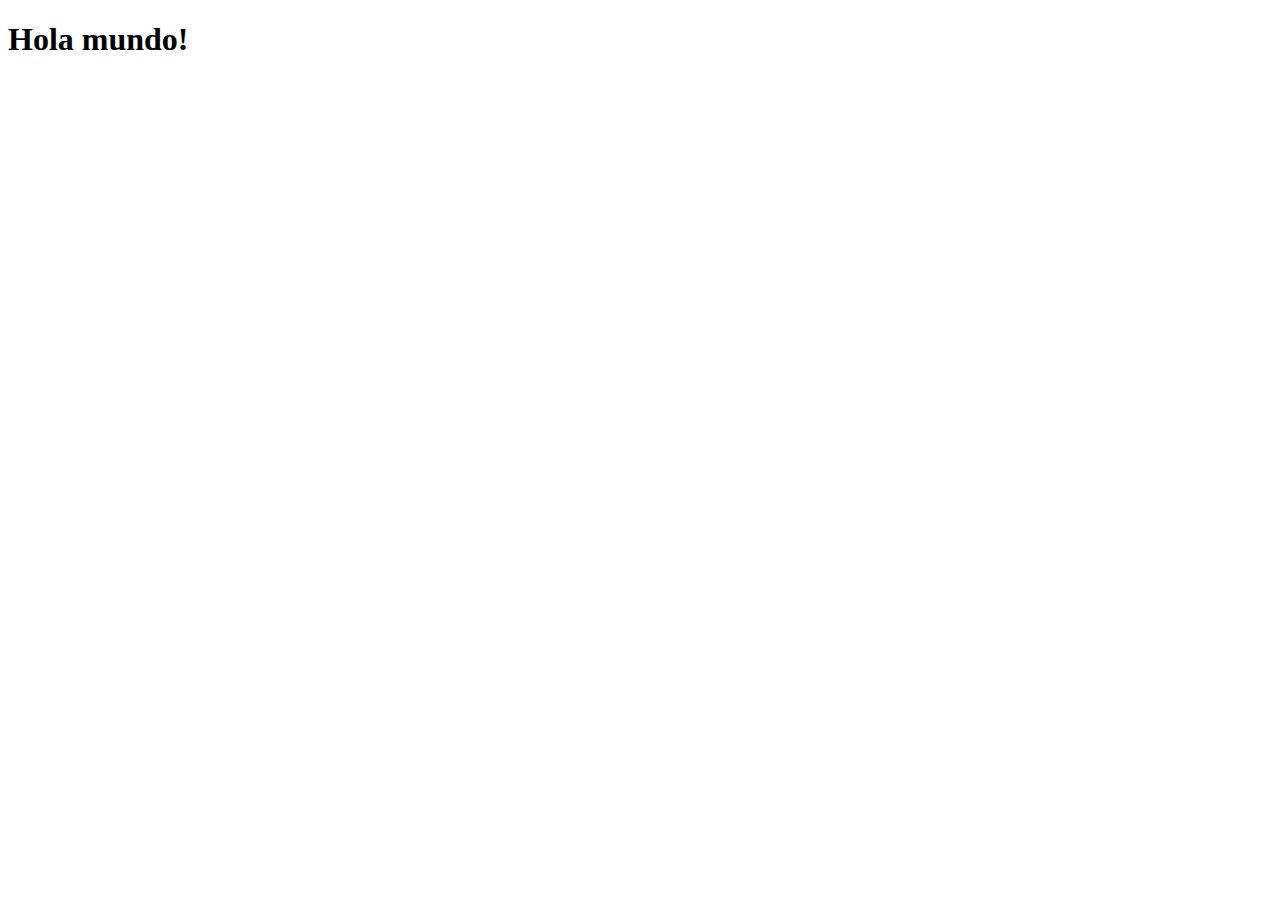
==== index.html @ 703511be "First commit" ====
<!DOCTYPE html>
<html lang="en">
<head>
    <meta charset="UTF-8">
    <meta http-equiv="X-UA-Compatible" content="IE=edge">
    <meta name="viewport" content="width=device-width, initial-scale=1.0">
    <title>GIT</title>
</head>
<body>
    <h1>Hola mundo!</h1>
    
</body>
</html>
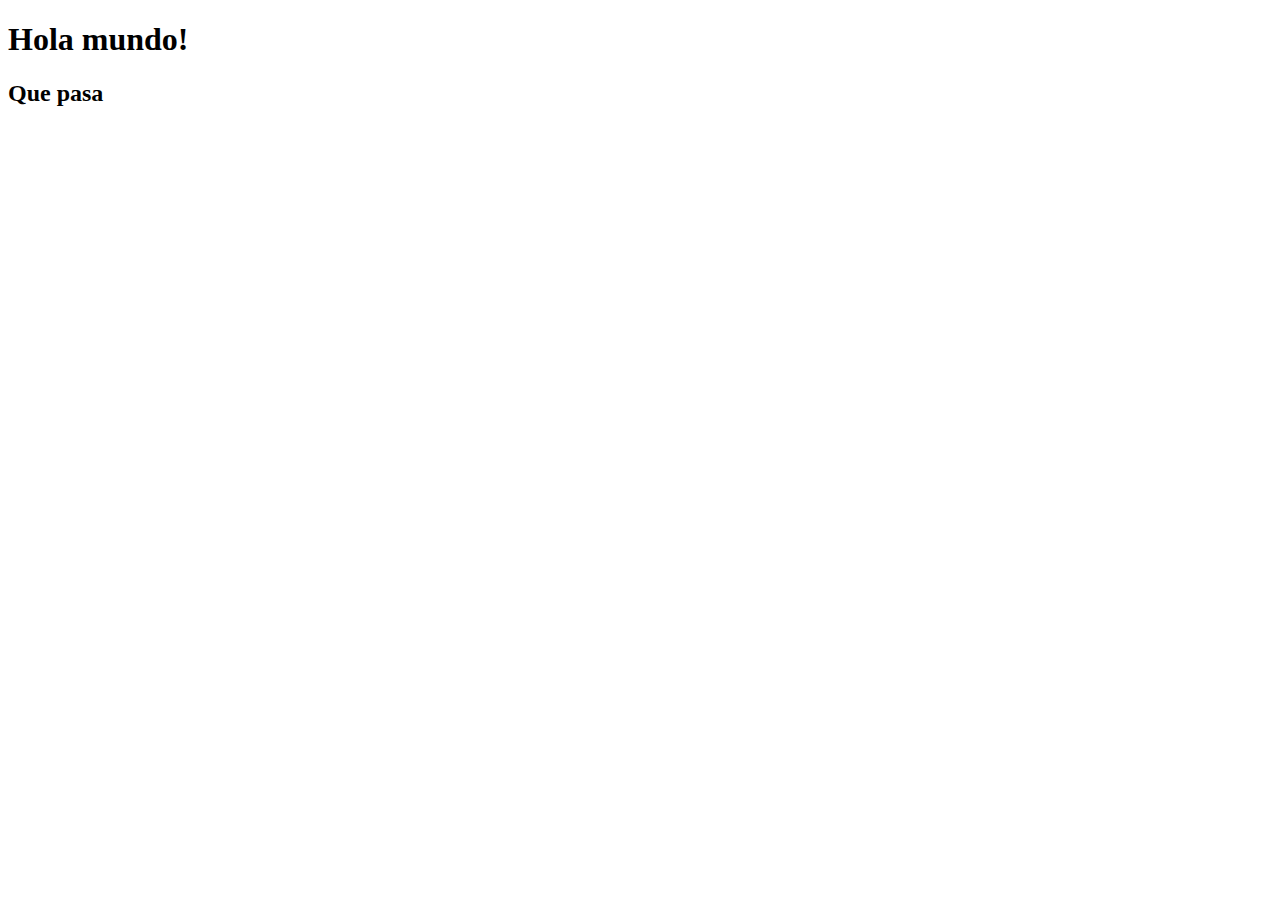
==== commit 267e7d15: "Se agrega etiqueta main y h2" ====
--- a/index.html
+++ b/index.html
@@ -8,6 +8,9 @@
 </head>
 <body>
     <h1>Hola mundo!</h1>
+    <main>
+        <h2>Que pasa</h2>
+    </main>
     
 </body>
 </html>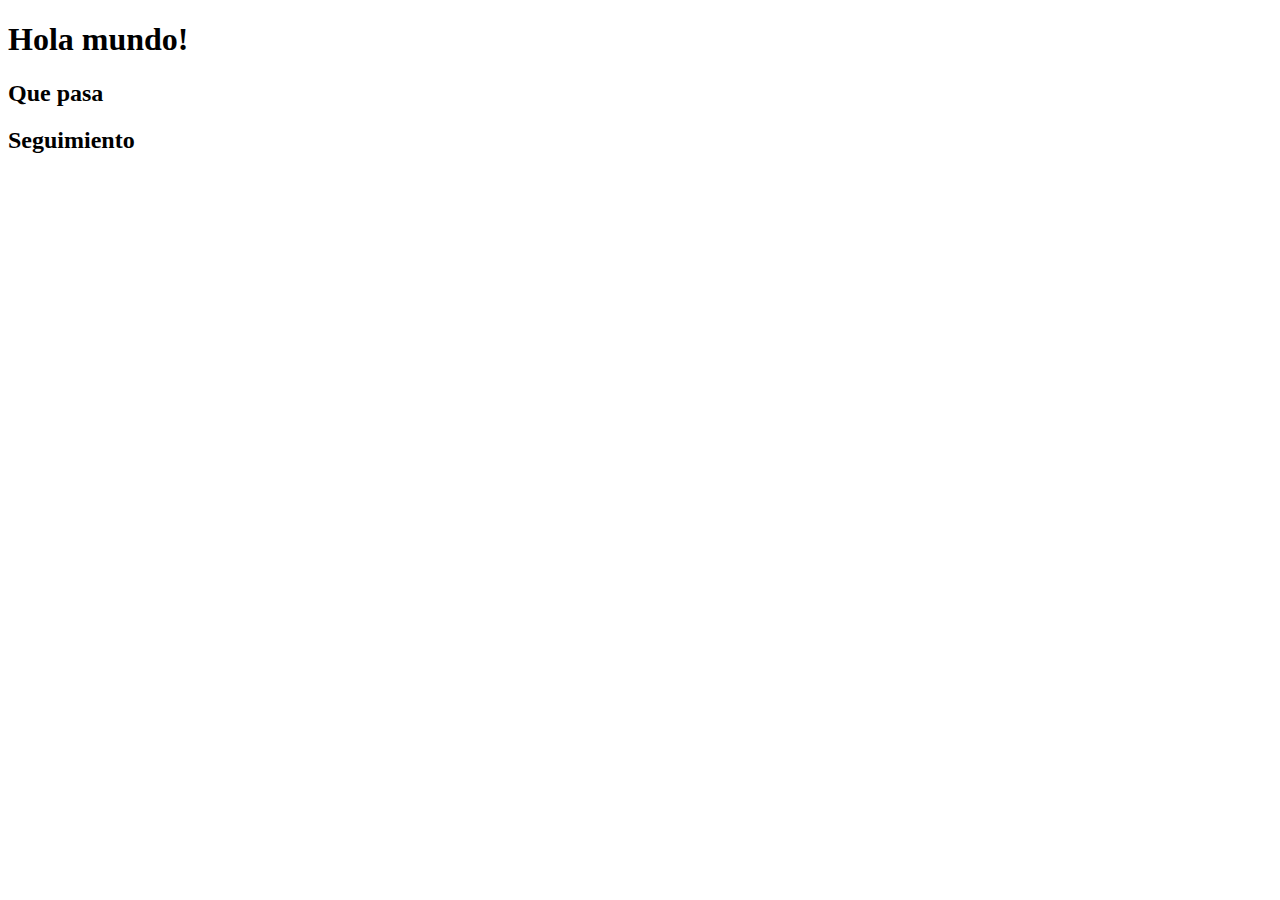
==== commit 9d6f6649: "nueva version" ====
--- a/index.html
+++ b/index.html
@@ -11,6 +11,9 @@
     <main>
         <h2>Que pasa</h2>
     </main>
-    
+    <div>
+
+        <h2>Seguimiento</h2>
+    </div>
 </body>
 </html>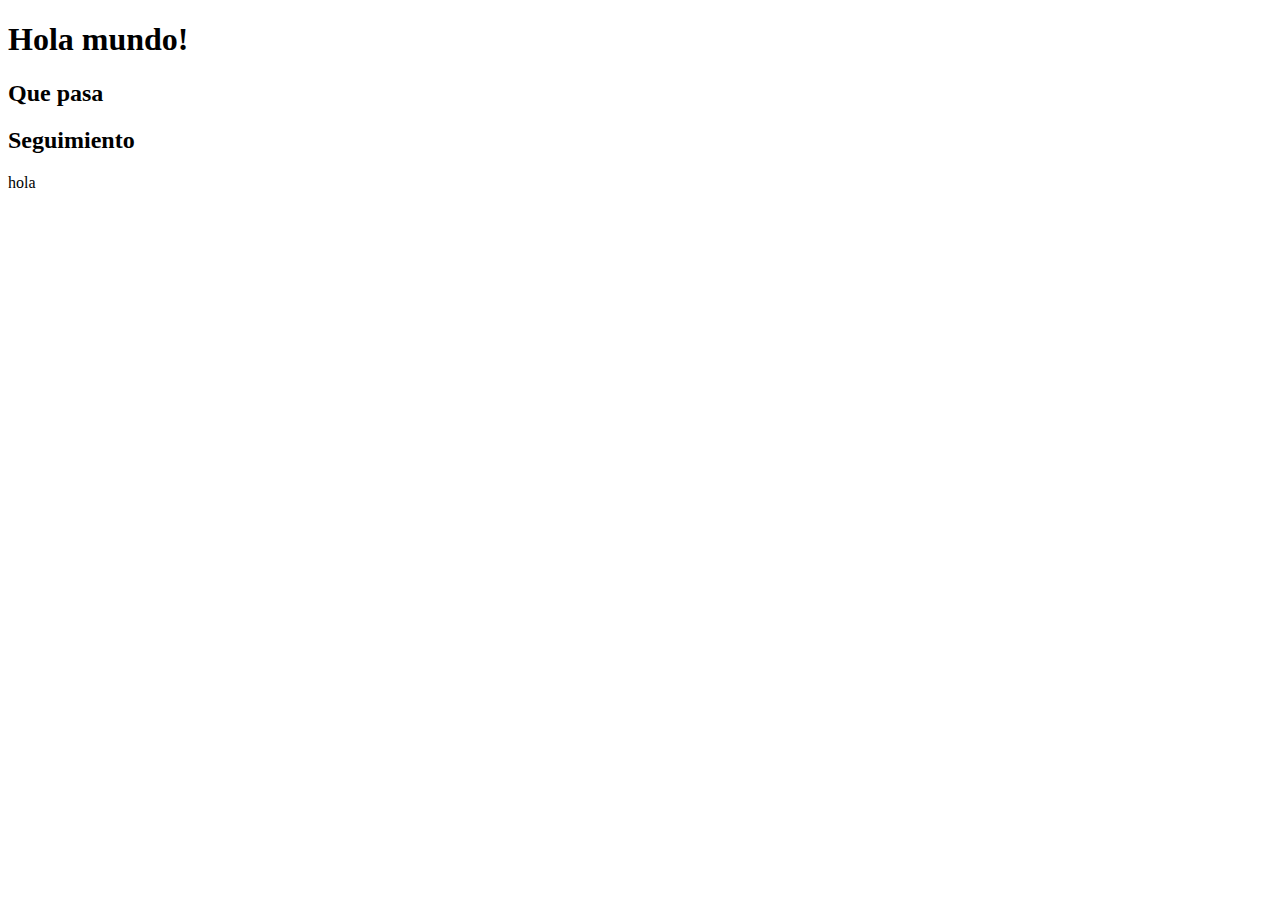
==== commit 0a7dc9de: "agregando a" ====
--- a/index.html
+++ b/index.html
@@ -15,5 +15,6 @@
 
         <h2>Seguimiento</h2>
     </div>
+    <a>hola</a>
 </body>
 </html>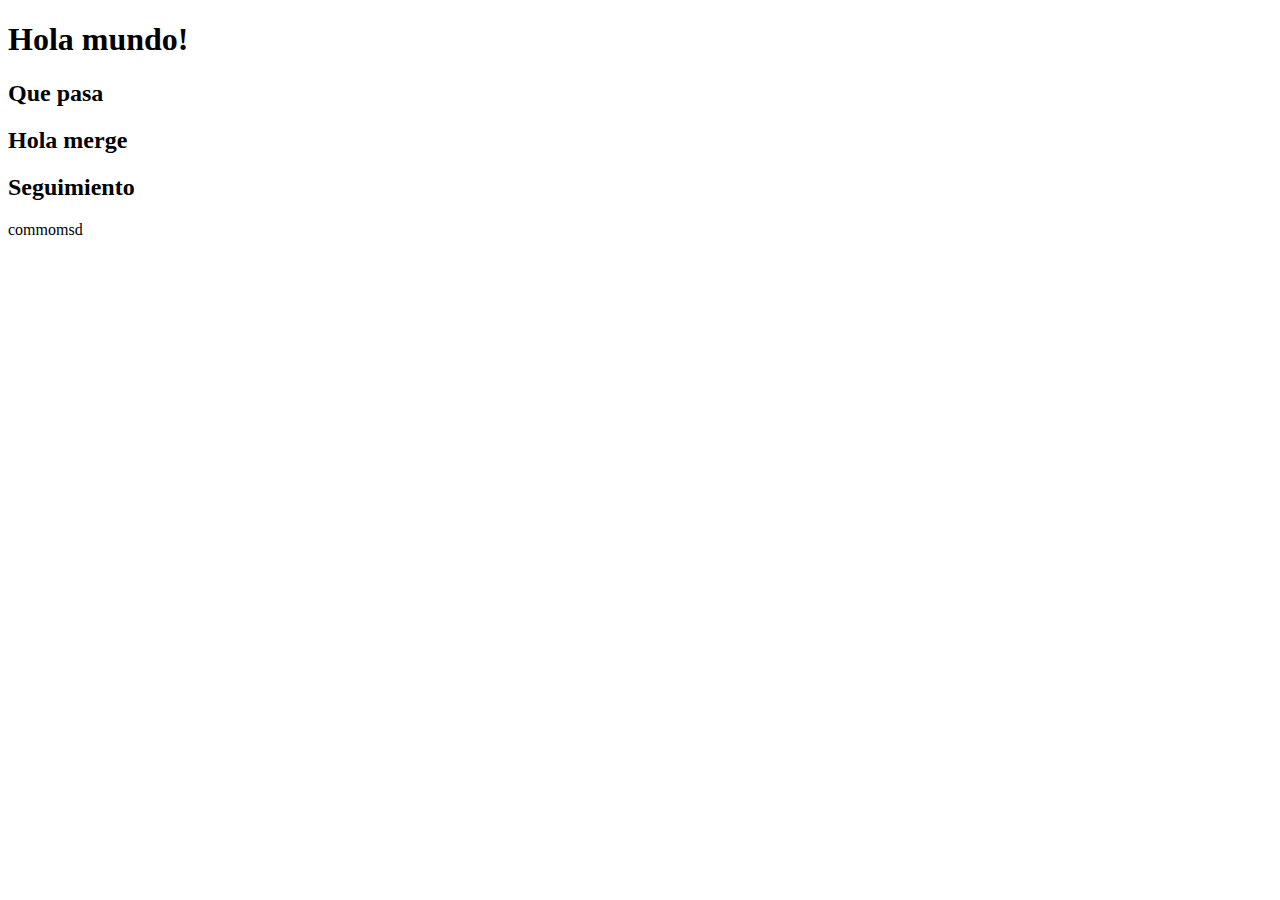
==== commit d30a281b: "Prueba" ====
--- a/index.html
+++ b/index.html
@@ -11,10 +11,12 @@
     <main>
         <h2>Que pasa</h2>
     </main>
-    <div>
+
+        <h2> Hola merge</h2>
 
         <h2>Seguimiento</h2>
-    </div>
-    <a>hola</a>
+    
+    <p>commomsd</p>
 </body>
+
 </html>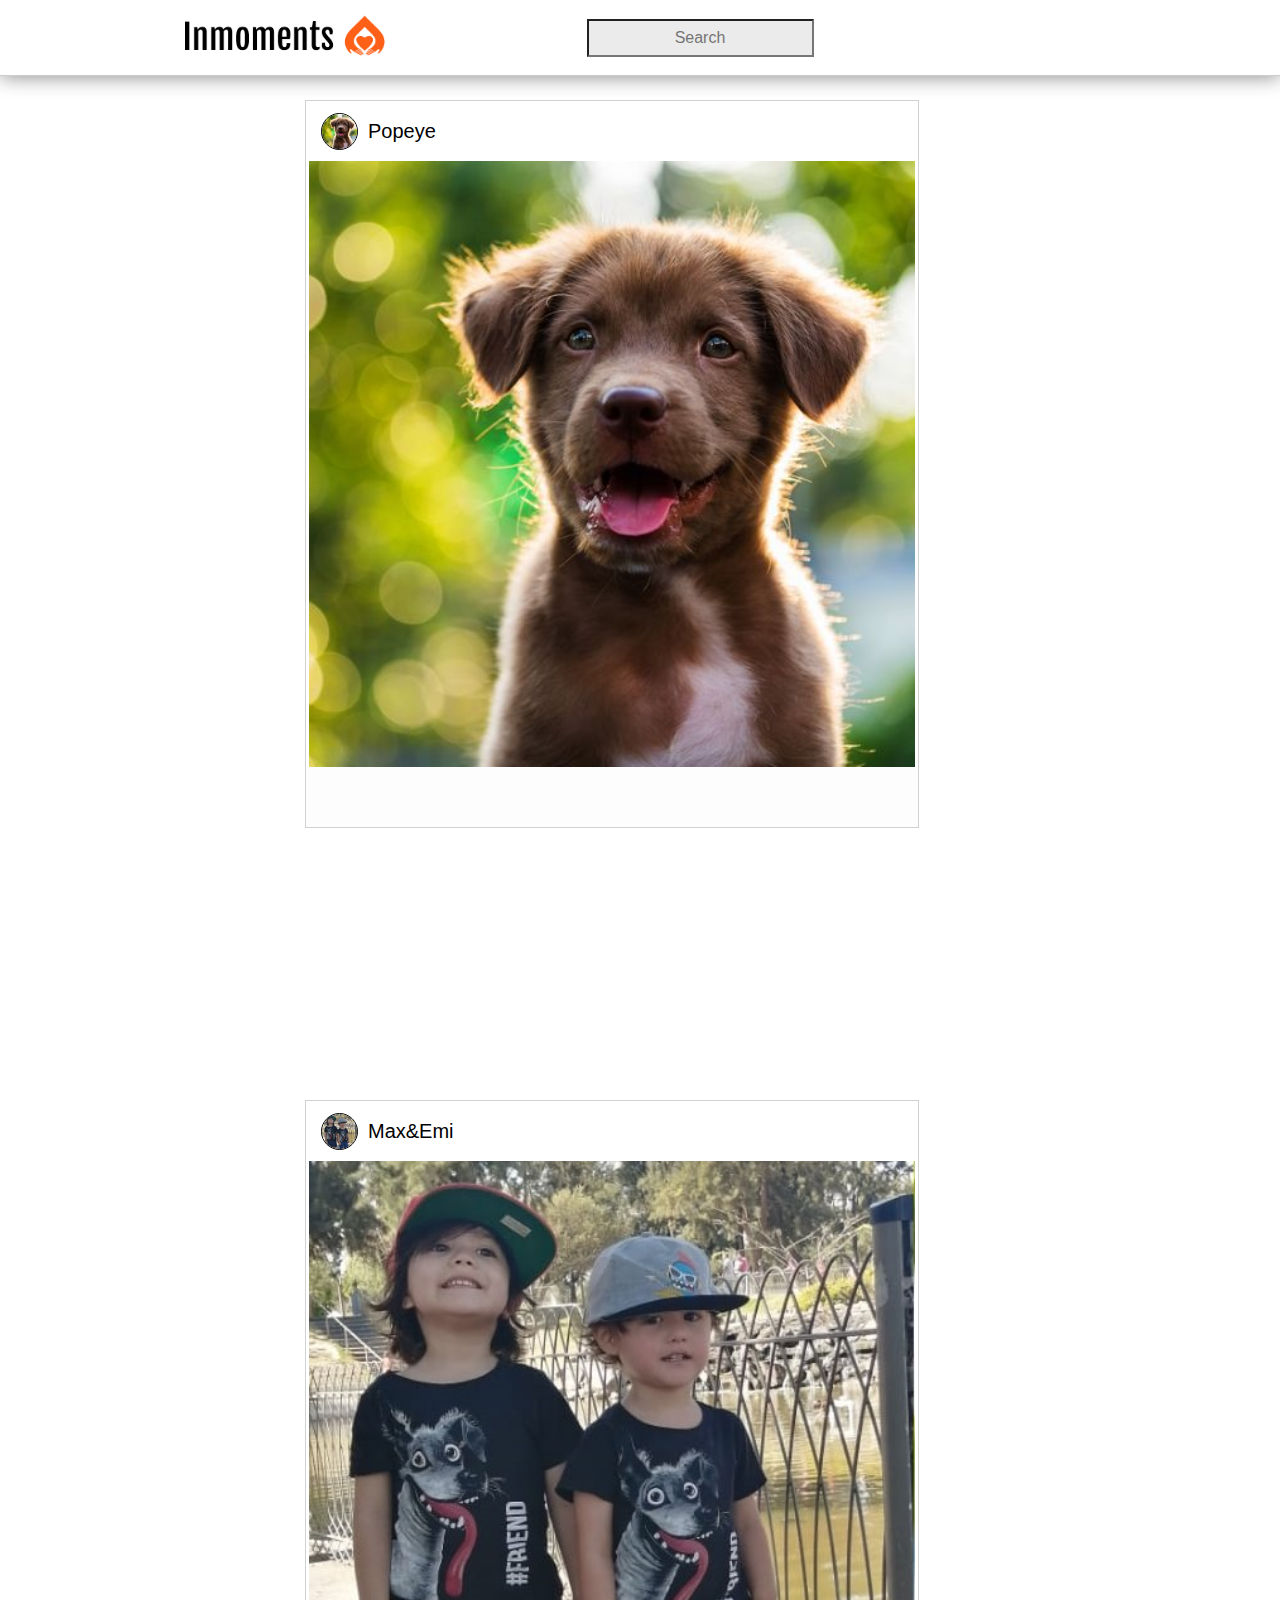
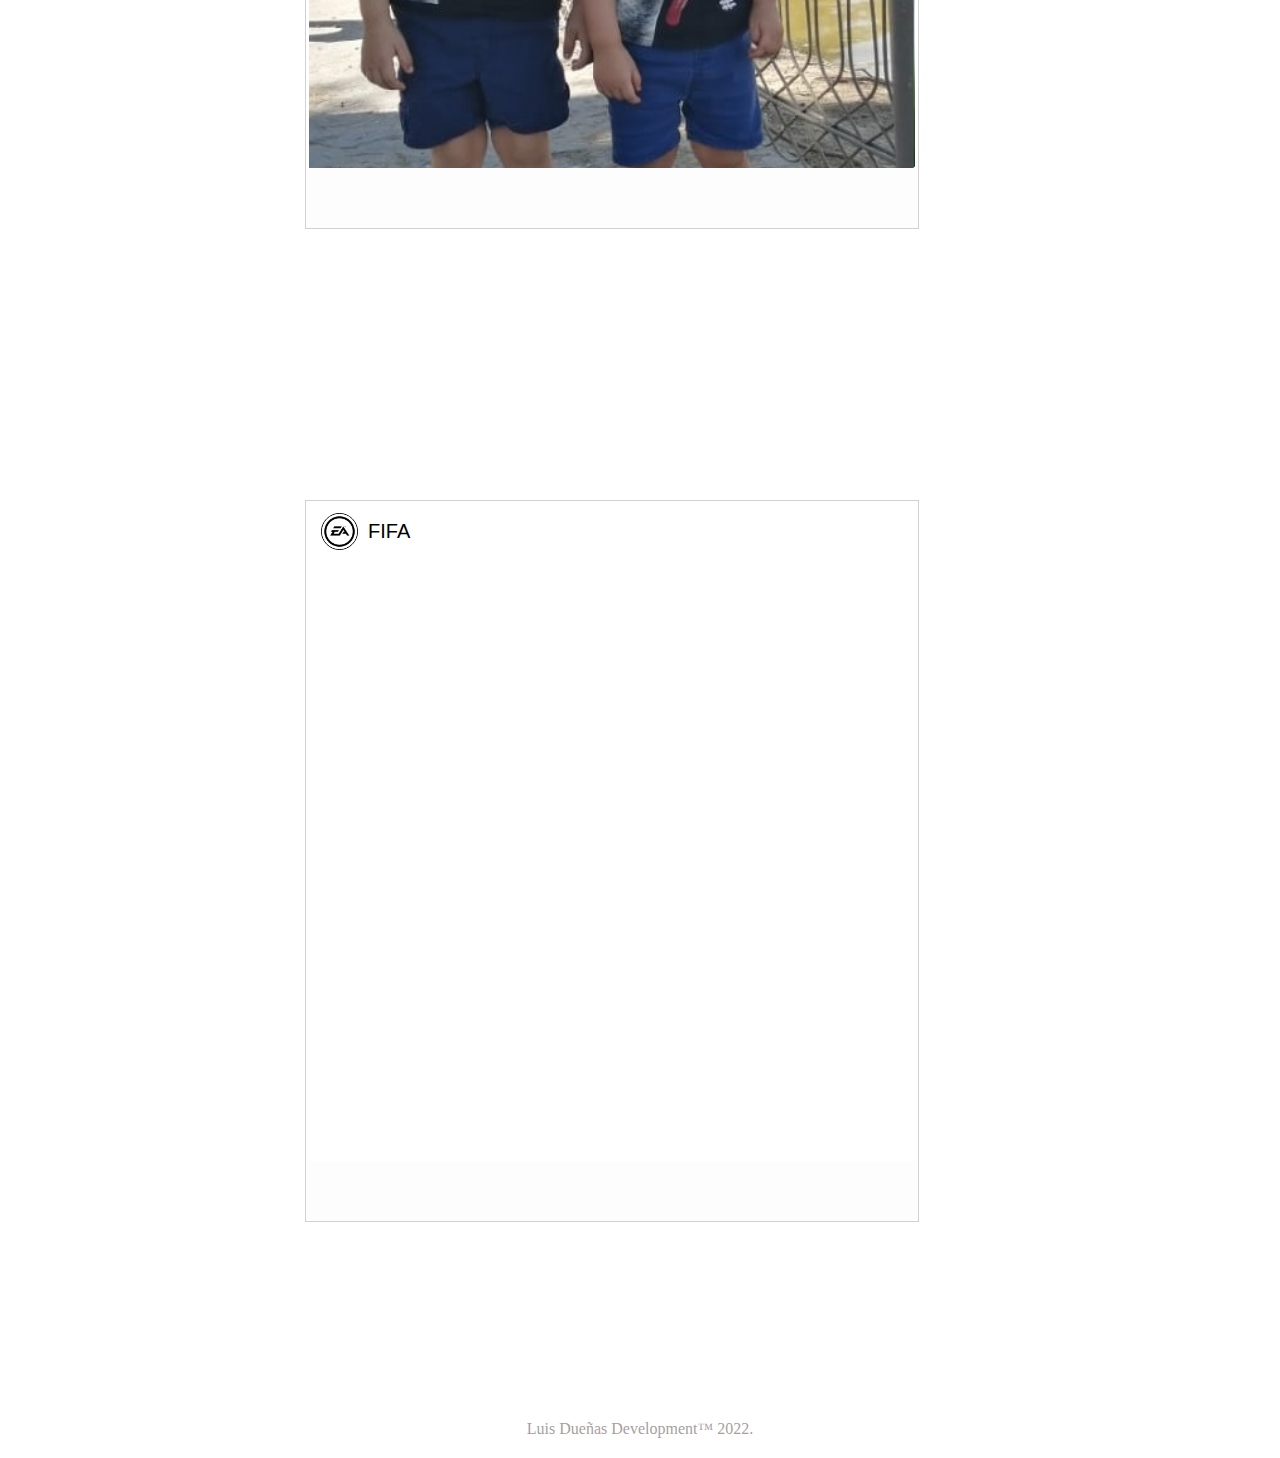
==== commit 669c1ec7: "Add files via upload" ====
--- a/index.html
+++ b/index.html
@@ -1,22 +1,148 @@
-<!DOCTYPE html>
-<html lang="en">
-<head>
-    <meta charset="UTF-8">
-    <meta http-equiv="X-UA-Compatible" content="IE=edge">
-    <meta name="viewport" content="width=device-width, initial-scale=1.0">
-    <title>GIT</title>
-</head>
-<body>
-    <h1>Hola mundo!</h1>
-    <main>
-        <h2>Que pasa</h2>
-    </main>
-
-        <h2> Hola merge</h2>
-
-        <h2>Seguimiento</h2>
-    
-    <p>commomsd</p>
-</body>
-
+<!DOCTYPE html>
+<html lang="en">
+<head>
+    <meta charset="UTF-8">
+    <meta http-equiv="X-UA-Compatible" content="IE=edge">
+    <meta name="viewport" content="width=device-width, initial-scale=1.0">
+    <link rel="stylesheet" href="/style.css">
+    <link rel="stylesheet" href="https://unicons.iconscout.com/release/v4.0.0/css/line.css">
+    <link rel="shortcut icon" href="/assets/logos/logo_small_icon_only_inverted.png" type="image/x-icon">
+    <title>Inmoments</title>
+</head>
+<body>
+            <header class="header">
+     <navbar class="nav" >
+            <div class="container-nav conteiner-logo">
+                   <a href=""><img class="img-logo1" src="/assets/logos/logo_small.png"></a>
+                   
+                
+            </div>
+                 
+            <div class="container-nav container-search">
+              <form actions="" class="form-search">
+                  <input type="text" placeholder="Search">
+              </form>  
+
+            </div>
+            
+            <div class="container-nav container-icons"> 
+               <a href=""><i class="icon uil uil-estate"></i></a>
+               <a href=""><i class="icon uil uil-heartbeat"></i></a>
+               <a href=""><i class="icon uil uil-user-circle"></i></a>
+            </div> 
+                 
+                  
+    </navbar>
+            </header>
+
+            <div class="jump"></div>
+      <main>
+
+         <div class="container-feed">
+             <div class="container-post">
+                <div class="post">
+                    <div class="post-user">
+                          <figure class="icon-user">
+                           <img  src="/assets/images/dog-profile.jpg">
+                           </figure>
+                            <span> Popeye </span>
+                    </div>
+                        <div class="photo-user">
+                          <img src="/assets/images/dog-profile.jpg">
+                        </div>
+                   <div class="bottom-user container-nav icons-bottom ">
+                      <div>
+                         <a href=""><i class="uil uil-heart-alt"></i></a>
+                      </div>
+                      <div>
+                        <a href=""><i class="uil uil-comment-message"></i></a>
+                      </div>
+                      <div>
+                          <a href=""><i class="uil uil-share"></i> </a>
+                      </div>
+                   </div>
+               </div>
+
+             </div>
+             
+             <!-- <div class="container-right"></div> -->
+
+         </div>               
+ 
+
+
+         <div class="container-feed">
+            <div class="container-post">
+               <div class="post">
+                   <div class="post-user">
+                         <figure class="icon-user">
+                          <img  src="/assets/images/ME.jpg">
+                          </figure>
+                           <span> Max&Emi </span>
+                   </div>
+                       <div class="photo-user">
+                         <img src="/assets/images/ME.jpg">
+                       </div>
+                  <div class="bottom-user container-nav icons-bottom ">
+                     <div>
+                        <a href=""><i class="uil uil-heart-alt"></i></a>
+                     </div>
+                     <div>
+                       <a href=""><i class="uil uil-comment-message"></i></a>
+                     </div>
+                     <div>
+                         <a href=""><i class="uil uil-share"></i> </a>
+                     </div>
+                  </div>
+              </div>
+
+            </div>
+<!--             
+            <div class="container-right"></div> -->
+
+        </div>  
+     
+
+        <div class="container-feed">
+            <div class="container-post">
+               <div class="post">
+                   <div class="post-user">
+                         <figure class="icon-user">
+                          <img  src="/assets/images/EA_logo_Signature.jpg">
+                          </figure>
+                           <span> FIFA  </span>
+                   </div>
+                       <div class="photo-user">
+                         <video class="video" autoplay src="/assets/videos/FIFA 21 Xbox One.mp4">
+                       </div>
+                  <div class="bottom-user container-nav icons-bottom ">
+                     <div>
+                        <a href=""><i class="uil uil-heart-alt"></i></a>
+                     </div>
+                     <div>
+                       <a href=""><i class="uil uil-comment-message"></i></a>
+                     </div>
+                     <div>
+                         <a href=""><i class="uil uil-share"></i> </a>
+                     </div>
+                  </div>
+              </div>
+
+            </div>
+<!--             
+            <div class="container-right"></div> -->
+
+        </div>  
+     
+     
+     
+     
+        </main>        
+<footer>
+
+<p class="footer"> Luis Dueñas Development™ 2022. </p>
+
+</footer>
+    
+</body>
 </html>--- a/style.css
+++ b/style.css
@@ -0,0 +1,243 @@
+
+
+  *{
+    margin: 0;
+    padding: 0;
+ 
+    /* box-sizing: border-box; */
+  }
+
+
+
+
+  .header{
+      height: 75px;
+      /* z-index: 5; */
+      position: fixed;
+      top:0; 
+      width: 100%;
+      border-bottom: 1px solid rgba(0,0,0, 0.20);
+      box-shadow: 0px 0px 20px 0.25px grey;
+  }
+  
+
+  .nav {
+    max-width: 1000px;  
+    display: flex;
+    width: 95%;
+    margin:auto;
+    height: inherit;
+    left: 200px;
+    z-index: 100;
+    position: fixed;
+    justify-content: space-between;
+    align-items: center;
+    background-color: white;
+   
+  }
+
+  .container-nav{
+    width: 170px;
+    height: 100%;
+    display: flex;
+    justify-content: center;
+    align-items: center;
+
+  }
+
+  .form-search input{
+      padding: 8px;
+      font-size: 16px;
+      text-align: center;
+      border-radius: 0.25px;
+      background-color: rgba(168, 168, 168, 0.233);
+      color:lightslategrey;
+      border: 0.50 px solid rgba(204, 201, 201, 0.123);
+  }
+
+
+
+  
+  .icon{
+      font-size: 30px;
+      padding: 5px 10px;
+      margin: 0 2px;
+      color: rgb(94, 56, 30);
+  }
+  .img-logo1{
+     width: 200px;px;
+
+  }
+
+  .img-logo2{
+   width: 60px;
+  }
+
+  
+.container-feed{
+  max-width: 670px;
+  height: 100vh;
+  /* border: 1px solid rgb(194, 196, 199); */
+  margin: auto;
+  margin-top: 100px;
+  display: flex;
+  justify-content: space-between;
+}
+
+.container-post{
+   width: 614px;
+   max-width: 614px;
+   height: 610px;
+   /* border: 1px solid rgba(250, 44, 44, 0.747); */
+   
+}
+
+.post{
+  border: 1px solid rgba(0,0,0,0.18);
+}
+
+.container-right{
+width: 290px;
+height: 610px;
+border: 1px solid rgb(207, 98, 58);
+}
+
+.post-user{
+  width: 97%;
+  height:60px;
+  background-color: white;
+  display: flex;
+  align-items: center;
+  margin:0 15px;
+  margin-right: 10px;
+
+}
+
+.post-user div{
+  display: flex;
+  align-items: center;
+  height: 100%;
+}
+
+.post-user span{
+  font-family: Arial;
+  font-size: 20px;
+  font-weight: 300;
+}
+
+.photo-user{
+   width: 100%;
+   max-height: 614px;
+   display: flex;
+   justify-content: center;
+   align-items: center;
+}
+
+
+.photo-user img{
+  width: 99%;
+}
+
+.bottom-user{
+  width: 100%;
+  height:60px;
+  background-color: rgb(253, 253, 253);
+
+}
+
+.icon-user{
+  width: 35px;
+  height: 35px;
+  display: flex;
+  justify-content: center;
+  align-items: baseline;
+  border-radius: 100%;
+  overflow: hidden;
+  margin-right: 10px;
+  border: 1px solid black;
+}
+
+.icon-user img{
+  width: 100%;
+}
+
+.icons-bottom{
+  font-size: 30px;
+  padding: 0;
+  margin: 0;
+  gap:50px;
+  color:rgba(240, 155, 59, 0.979);
+
+}
+
+
+.footer{
+  display: flex;
+  align-items: center;
+   justify-content: center;
+  text-align: center;
+  padding: 20px;
+  position: baseline;
+  color: rgba(146, 135, 135, 0.822);
+}
+
+.video{
+  width: 100%;
+  height: 600px;
+}
+
+
+
+/*===========================MEDIA QUERIES====================================*/
+
+/*=======MOVIL FIRST========*/
+@media screen (min-width:425px){
+  .header{
+    height: 75px;
+    /* z-index: 5; */
+    position: fixed;
+    top:0; 
+    width: 100%;
+    border-bottom: 1px solid rgba(0,0,0, 0.20);
+    box-shadow: 0px 0px 20px 0.25px grey;
+}
+
+
+.nav {
+  max-width: 425px;  
+  display: flex;
+  width: 95%;
+  margin:auto;
+  height: inherit;
+  left: 20px;
+  z-index: 100;
+  position: fixed;
+  justify-content: space-between;
+  align-items: center;
+  background-color: white;
+ 
+}
+
+.container-nav{
+  width: 170px;
+  height: 100%;
+  display: flex;
+  justify-content: center;
+  align-items: center;
+
+}
+
+.form-search input{
+    padding: 8px;
+    font-size: 16px;
+    text-align: center;
+    border-radius: 0.25px;
+    background-color: rgba(168, 168, 168, 0.233);
+    color:lightslategrey;
+    border: 0.50 px solid rgba(204, 201, 201, 0.123);
+}
+
+
+
+
+}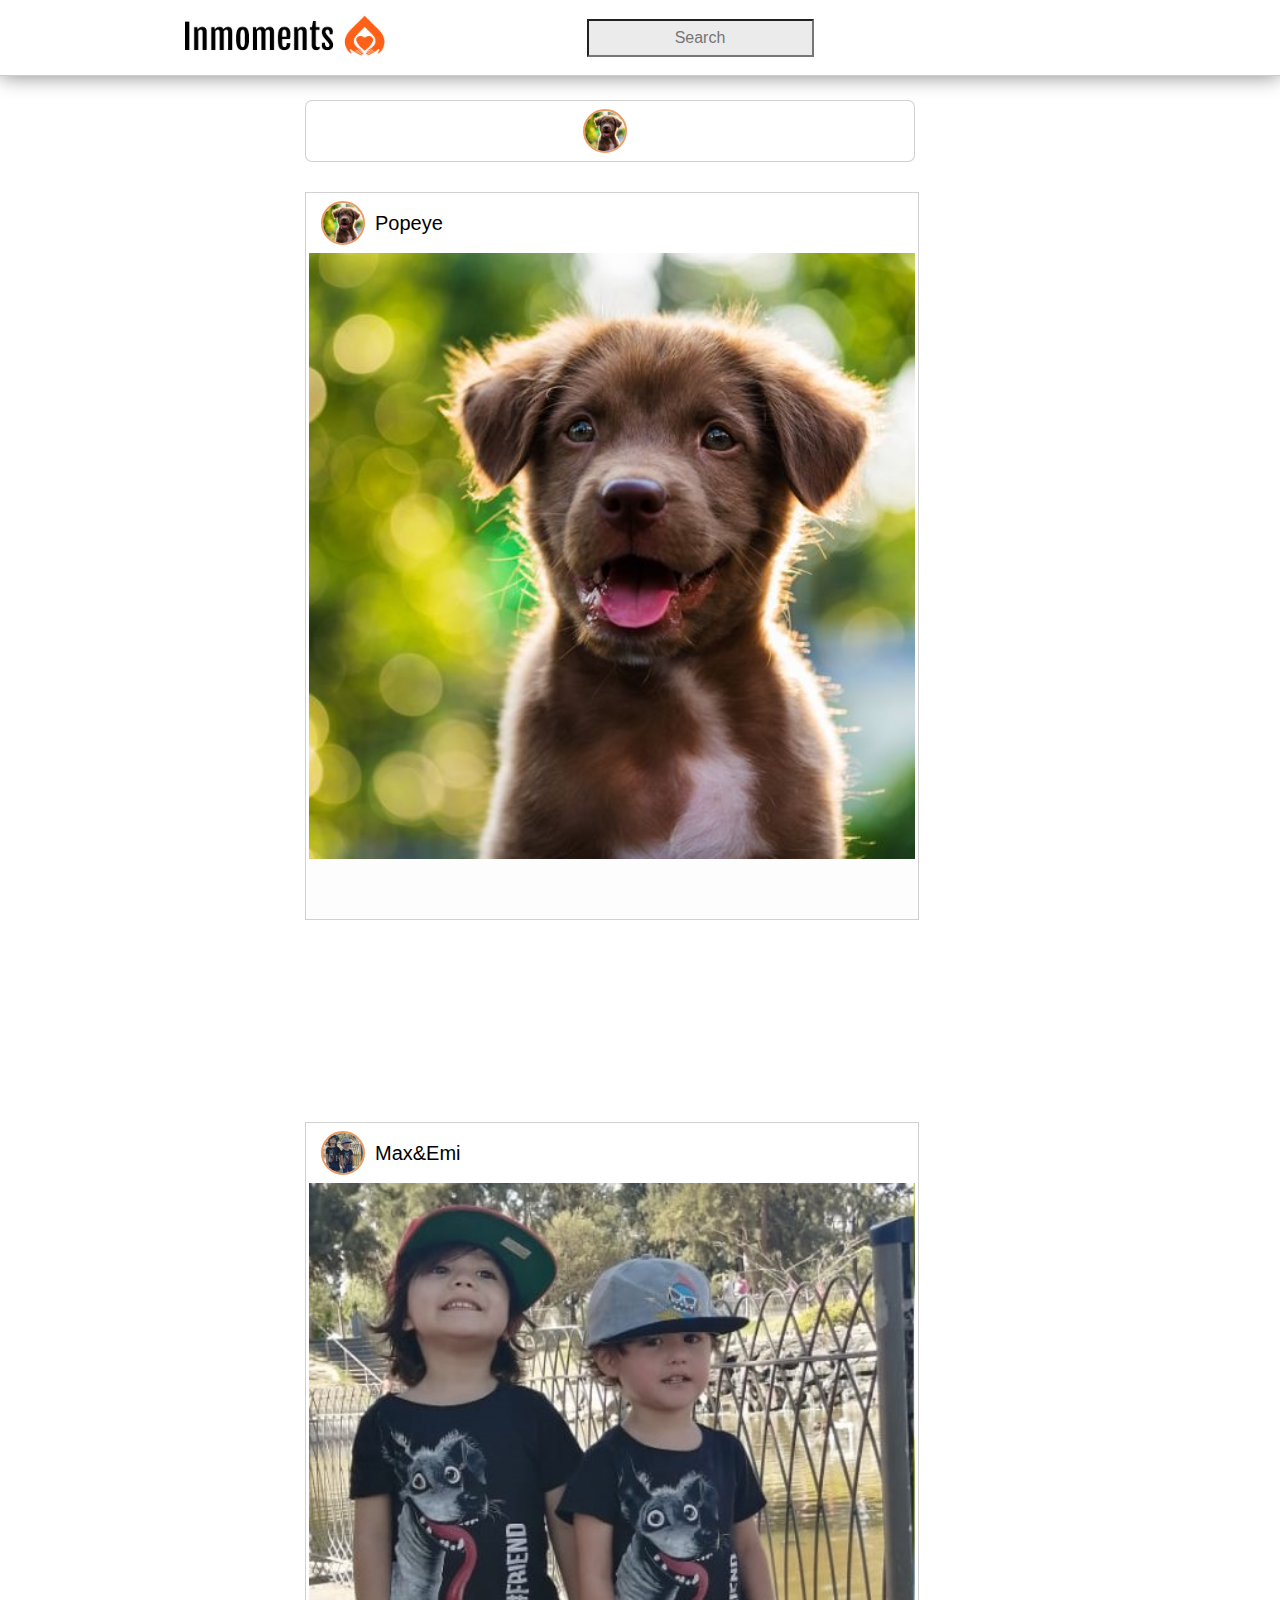
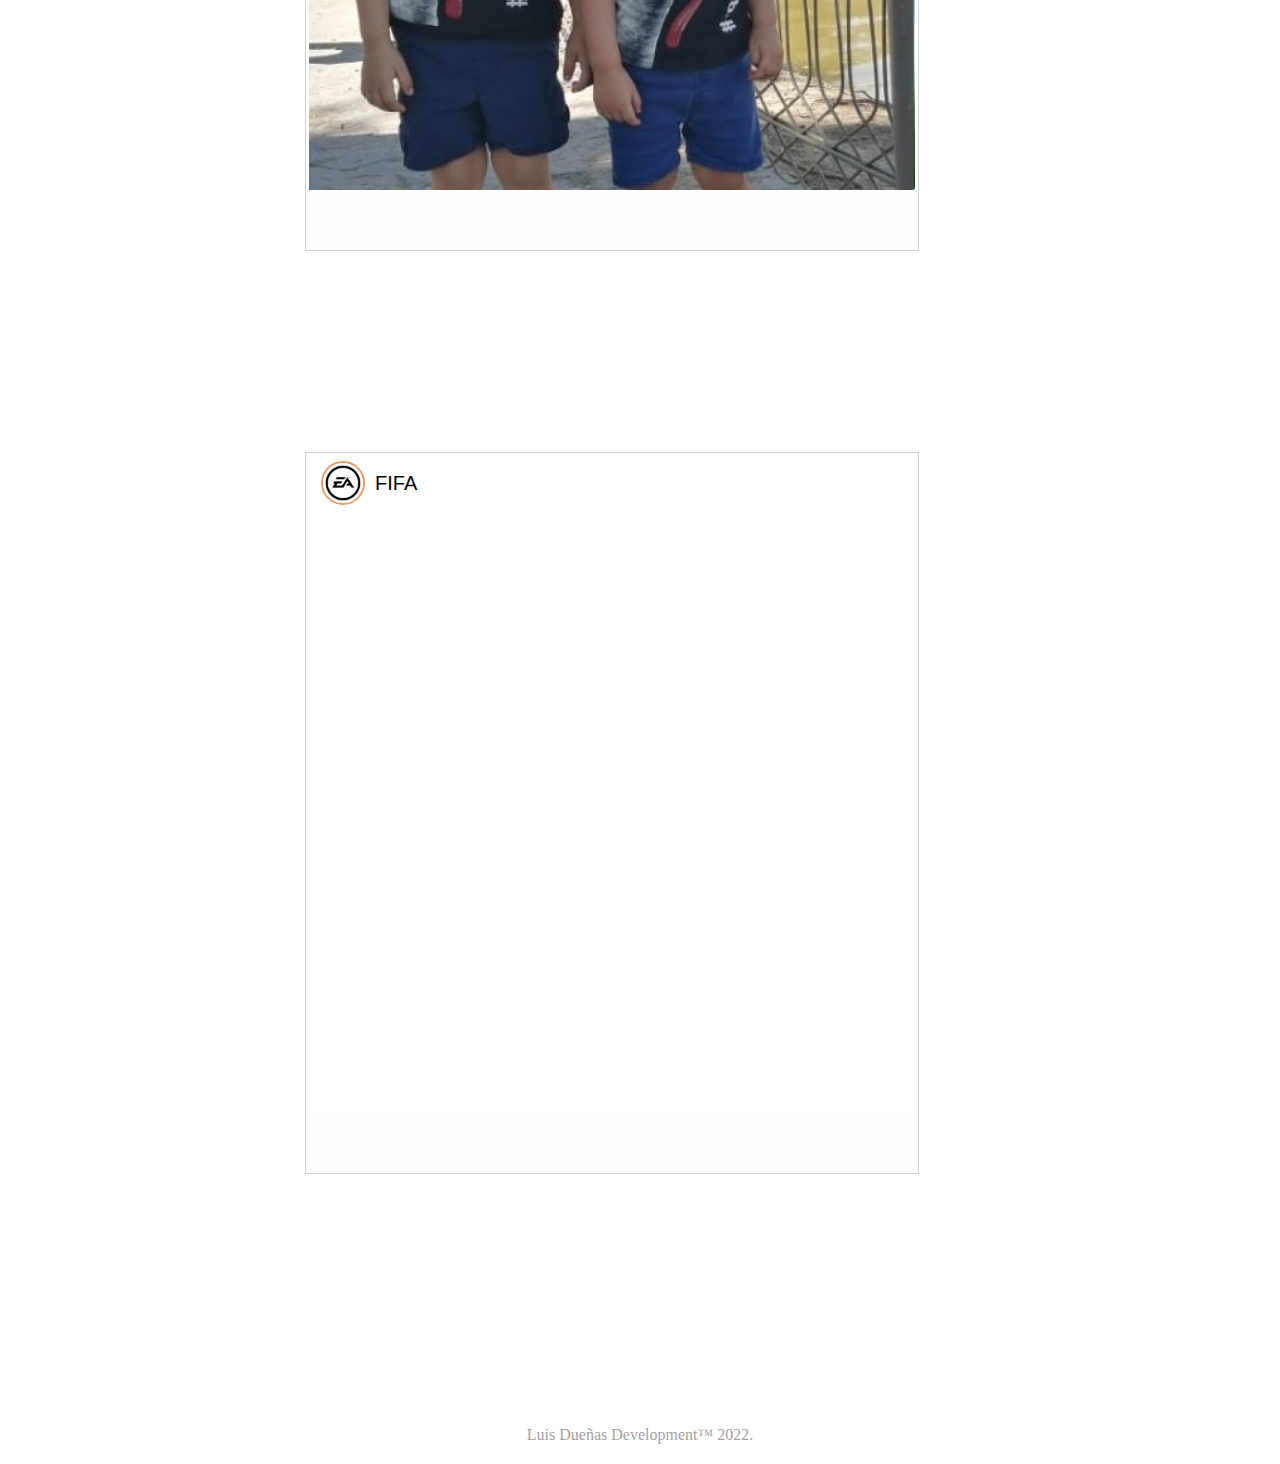
==== commit e63540d6: "Add files via upload" ====
--- a/index.html
+++ b/index.html
@@ -32,13 +32,36 @@
             </div> 
                  
                   
-    </navbar>
-            </header>
+     </navbar>
+  </header>
 
             <div class="jump"></div>
-      <main>
+ <main>
 
-         <div class="container-feed">
+    <div> 
+     
+         <div class="top-users">
+            <div class="container-top">              
+               
+                   <div class="post-top">
+                
+                         <figure class="icon-user">
+                           <img src="/assets/images/dog-profile.jpg"> 
+                           
+                         </div>
+                        </figure>
+            </div>
+ 
+          </div>
+
+
+
+        </div> 
+        </div> 
+
+
+
+         <div class="container-feed1">
              <div class="container-post">
                 <div class="post">
                     <div class="post-user">
@@ -71,7 +94,7 @@
  
 
 
-         <div class="container-feed">
+         <div class="container-feed1 margin-t">
             <div class="container-post">
                <div class="post">
                    <div class="post-user">
@@ -103,7 +126,7 @@
         </div>  
      
 
-        <div class="container-feed">
+        <div class="container-feed1 margin-t">
             <div class="container-post">
                <div class="post">
                    <div class="post-user">
@@ -127,7 +150,7 @@
                      </div>
                   </div>
               </div>
-
+<br><br><br><br><br>
             </div>
 <!--             
             <div class="container-right"></div> -->
@@ -139,8 +162,8 @@
      
         </main>        
 <footer>
-
-<p class="footer"> Luis Dueñas Development™ 2022. </p>
+<br><br><br>
+ <p class="footer"> Luis Dueñas Development™ 2022. </p>
 
 </footer>
     
--- a/style.css
+++ b/style.css
@@ -12,7 +12,8 @@
 
   .header{
       height: 75px;
-      /* z-index: 5; */
+      z-index: 100;
+      background-color: white;
       position: fixed;
       top:0; 
       width: 100%;
@@ -74,12 +75,22 @@
   }
 
   
-.container-feed{
+.top-users{
+  max-width: 670px;
+  height: 80px;
+  /* border: 1px solid rgb(194, 196, 199); */
+  margin: auto;
+  margin-top: 120px;
+  display: flex;
+  justify-content: space-between;
+}
+
+.container-feed1{
   max-width: 670px;
   height: 100vh;
   /* border: 1px solid rgb(194, 196, 199); */
   margin: auto;
-  margin-top: 100px;
+  margin-top: 30px;
   display: flex;
   justify-content: space-between;
 }
@@ -92,14 +103,20 @@
    
 }
 
+.post-top{
+  border: 1px solid rgba(0,0,0,0.18);
+  border-radius: 7px;
+
+}
+
 .post{
   border: 1px solid rgba(0,0,0,0.18);
-}
-
+
+}
 .container-right{
 width: 290px;
 height: 610px;
-border: 1px solid rgb(207, 98, 58);
+/* border: 1px solid rgb(207, 98, 58); */
 }
 
 .post-user{
@@ -108,6 +125,7 @@
   background-color: white;
   display: flex;
   align-items: center;
+  
   margin:0 15px;
   margin-right: 10px;
 
@@ -123,6 +141,11 @@
   font-family: Arial;
   font-size: 20px;
   font-weight: 300;
+}
+
+
+.top-usmov{
+   margin-left: 30px;
 }
 
 .photo-user{
@@ -146,15 +169,16 @@
 }
 
 .icon-user{
-  width: 35px;
-  height: 35px;
-  display: flex;
+  width: 40px;
+  height: 40px;
+  display: flex;
+  justify-content: space-around;
   justify-content: center;
   align-items: baseline;
   border-radius: 100%;
   overflow: hidden;
   margin-right: 10px;
-  border: 1px solid black;
+  border: 2px solid rgb(228 100 10 / 65%);
 }
 
 .icon-user img{
@@ -186,15 +210,53 @@
   height: 600px;
 }
 
+.container-top{
+  width: 614px;
+  max-width: 614px;
+  height: 610px;
+  /* border: 1px solid rgba(250, 44, 44, 0.747); */
+  
+}
+
+
+.post-top {
+  width: 99%;
+  height:60px;
+  background-color: white;
+  display: flex;
+  align-items: center;
+  justify-content: space-around;
+  /* margin:0 15px; */
+  /* margin-right: 10px; */
+
+}
+
+.top-users{
+  /* max-width: 99%; */
+  height: 62px;
+  top:-30px;
+  /* border: 1px solid rgb(194, 196, 199); */
+  margin: auto;
+   margin-top: 100px;
+  display: flex;
+  background-color: white;
+  justify-content: space-between;
+}
+
+
 
 
 /*===========================MEDIA QUERIES====================================*/
 
-/*=======MOVIL FIRST========*/
-@media screen (min-width:425px){
+
+/*=======MOVIL FIRST 500========*/
+@media screen and (max-width: 428px  ){
+
+
   .header{
-    height: 75px;
-    /* z-index: 5; */
+    height: 200px;
+    z-index: 100;
+    background-color: white;
     position: fixed;
     top:0; 
     width: 100%;
@@ -204,14 +266,15 @@
 
 
 .nav {
-  max-width: 425px;  
-  display: flex;
-  width: 95%;
+  max-width: 100%;  
+  display: flex;
+  width: 50%;
   margin:auto;
   height: inherit;
-  left: 20px;
+  left: 100px;
   z-index: 100;
   position: fixed;
+  flex-direction: column;
   justify-content: space-between;
   align-items: center;
   background-color: white;
@@ -219,7 +282,7 @@
 }
 
 .container-nav{
-  width: 170px;
+  /* width: 120px; */
   height: 100%;
   display: flex;
   justify-content: center;
@@ -240,4 +303,130 @@
 
 
 
+.icon{
+    font-size: 30px;
+    padding: 5px 10px;
+    margin: 0 2px;
+    color: rgb(94, 56, 30);
+}
+.img-logo1{
+   width: 200px;
+
+}
+
+.img-logo2{
+ width: 60px;
+}
+
+
+/*======================*/
+
+.post-user{
+  width: 95%;
+  height:60px;
+  background-color: white;
+  display: flex;
+  align-items: center;
+  
+  margin:0 15px;
+  margin-right: 10px;
+
+}
+
+
+.container-top{
+  width: 614px;
+  max-width: 614px;
+  height: 610px;
+  /* border: 1px solid rgba(250, 44, 44, 0.747); */
+  
+}
+
+
+.post-top {
+  width: 99%;
+  height:60px;
+  background-color: white;
+  display: flex;
+  align-items: center;
+  justify-content: space-around;
+  
+
+}
+
+.top-users{
+  max-width: 99%;
+  height: 62px;
+  top:-30px;
+  /* border: 1px solid rgb(194, 196, 199); */
+  margin: auto;
+  margin-top: 210px;
+  display: flex;
+  background-color: white;
+  justify-content: space-between;
+}
+
+
+
+.container-post{
+  width: 614px;
+  max-width: 614px;
+  height: 610px;
+  /* border: 1px solid rgba(250, 44, 44, 0.747); */
+  
+}
+
+  .container-feed1{
+    max-width: 98%;
+    height: 62vh;
+    /* border: 1px solid rgb(194, 196, 199); */
+    margin: auto;
+    margin-top: 10px;
+    display: flex;
+    justify-content: space-between;
+  }
+
+ .margin-t{
+ 
+  margin-top: 90px;
+
+ }
+
+/* .bottom-user{
+  width: 80%;
+  height:60px;
+  background-color: rgb(253, 253, 253);
+
+} */
+
+
+
+.icons-bottom{
+  font-size: 30px;
+  padding: 0;
+  margin: 0;
+  gap:50px;
+  color:rgba(240, 155, 59, 0.979);
+
+}
+
+
+
+ .footer{
+  display: flex;
+  align-items: center;
+   justify-content: center;
+  text-align: center;
+  padding: 20px;
+  position: baseline;
+  margin-top: 220px;
+  color: rgba(146, 135, 135, 0.822);
+}
+
+.top  {
+   display: flex;
+   flex-direction: row;
+
+}
+
 }